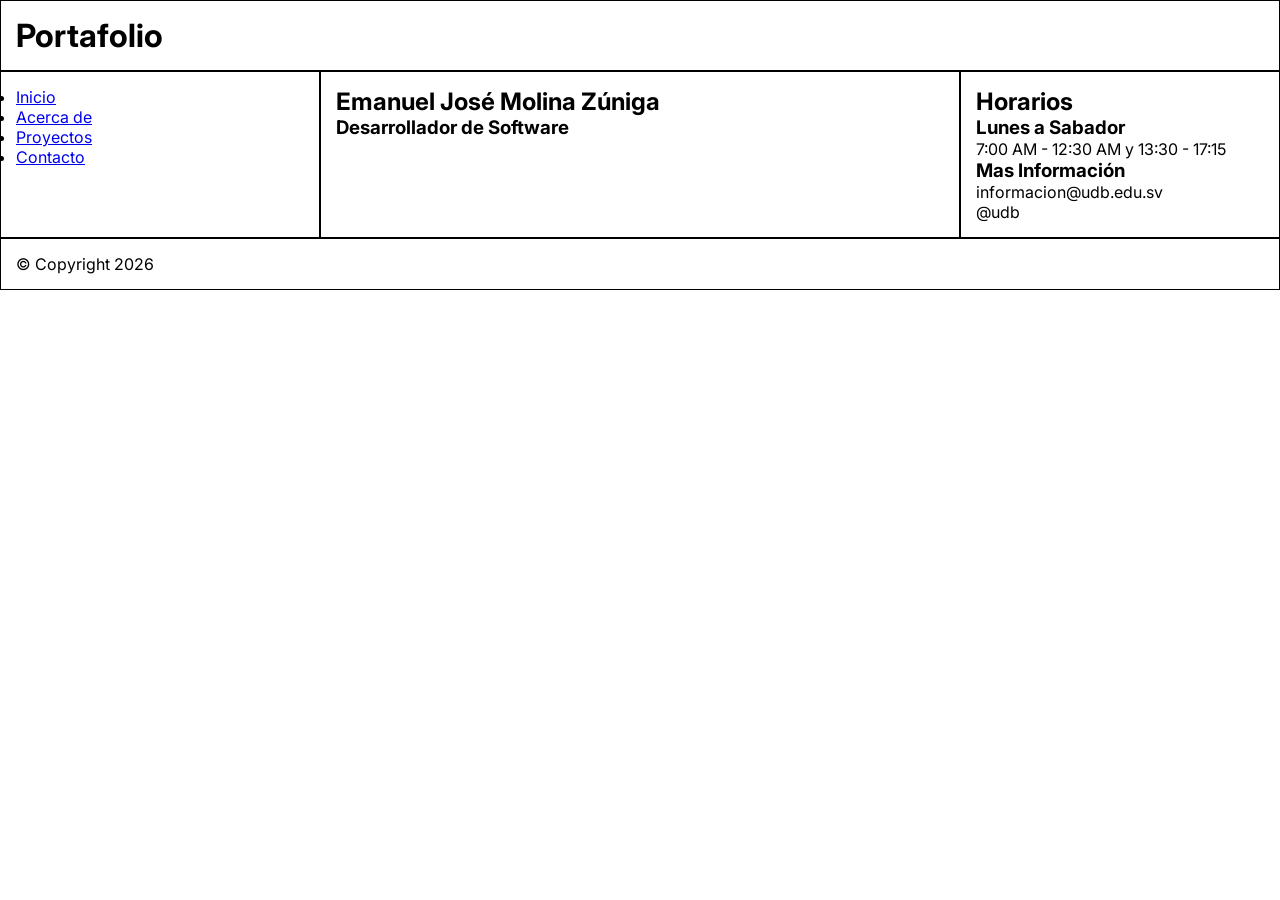
==== index.html @ 9027261e "agregando paginas base" ====
<!DOCTYPE html>
<html lang="en">
<head>
    <meta charset="UTF-8">
    <meta name="viewport" content="width=device-width, initial-scale=1.0">
    <title>Portafolio - Emanuel Molina</title>
    <link rel="stylesheet" href="assets/css/style.css">
    <link rel="preconnect" href="https://fonts.googleapis.com">
    <link rel="preconnect" href="https://fonts.gstatic.com" crossorigin>
    <link href="https://fonts.googleapis.com/css2?family=Inter:ital,opsz,wght@0,14..32,100..900;1,14..32,100..900&display=swap" rel="stylesheet">
</head>
<body>
    <header class="cabecera">
        <h1>Portafolio</h1>
    </header>
    <div class="contenido">
        <nav class="menu col-3 col-t-2">
            <ul>
                <li><a href="index.html">Inicio</a></li>
                <li><a href="acerca.html">Acerca de</a></li>
                <li><a href="proyectos.html">Proyectos</a></li>
                <li><a href="contacto.html">Contacto</a></li>
            </ul>
        </nav>
        <main class="principal col-6 col-t-4">
            <h2>Emanuel José Molina Zúniga</h2>
            <h3>Desarrollador de Software</h3>
        </main>
        <aside class="lateral col-3 col-t-6">
            <h2>Horarios</h2>
            <h3>Lunes a Sabador</h3>
            <p>7:00 AM - 12:30 AM y 13:30 - 17:15</p>
            <h3>Mas Información</h3>
            <p>informacion@udb.edu.sv</p>
            <p>@udb</p>
        </aside>
    </div>
    <footer class="pie">
        &copy; Copyright 2026
    </footer>
</body>
</html>
---- assets/css/style.css ----
* {
  box-sizing: border-box;
  margin: 0;
  padding: 0;
}

.cabecera, .menu, .principal, .pie, .lateral{
    padding: 15px;
    border: 1px solid black;
}

body {
  font-family: "Inter", sans-serif;
}

/* Media Queries */
.contenido {
  display: flex;
  flex-wrap: wrap;
}

/* movil <576px */
@media (max-width: 576px) {
  .contenido {
    display: block;
  }
}

/* tablet >576px */
@media (min-width: 576px) {
  .col-t-1 {
    width: 16.67%;
  }
  .col-t-2 {
    width: 33.33%;
  }
  .col-t-3 {
    width: 50%;
  }
  .col-t-4 {
    width: 66.67%;
  }
  .col-t-5 {
    width: 83.33%;
  }
  .col-t-6 {
    width: 100%;
  }
}
/* desktop >768px */
@media (min-width: 768px) {
  .col-1 {
    width: 8.33%;
  }
  .col-2 {
    width: 16.67%;
  }
  .col-3 {
    width: 25%;
  }
  .col-4 {
    width: 33.33%;
  }
  .col-5 {
    width: 41.67%;
  }
  .col-6 {
    width: 50%;
  }
  .col-7 {
    width: 58.33%;
  }
  .col-8 {
    width: 66.67%;
  }
  .col-9 {
    width: 75%;
  }
  .col-10 {
    width: 83.33%;
  }
  .col-11 {
    width: 91.67%;
  }
  .col-12 {
    width: 100%;
  }
}
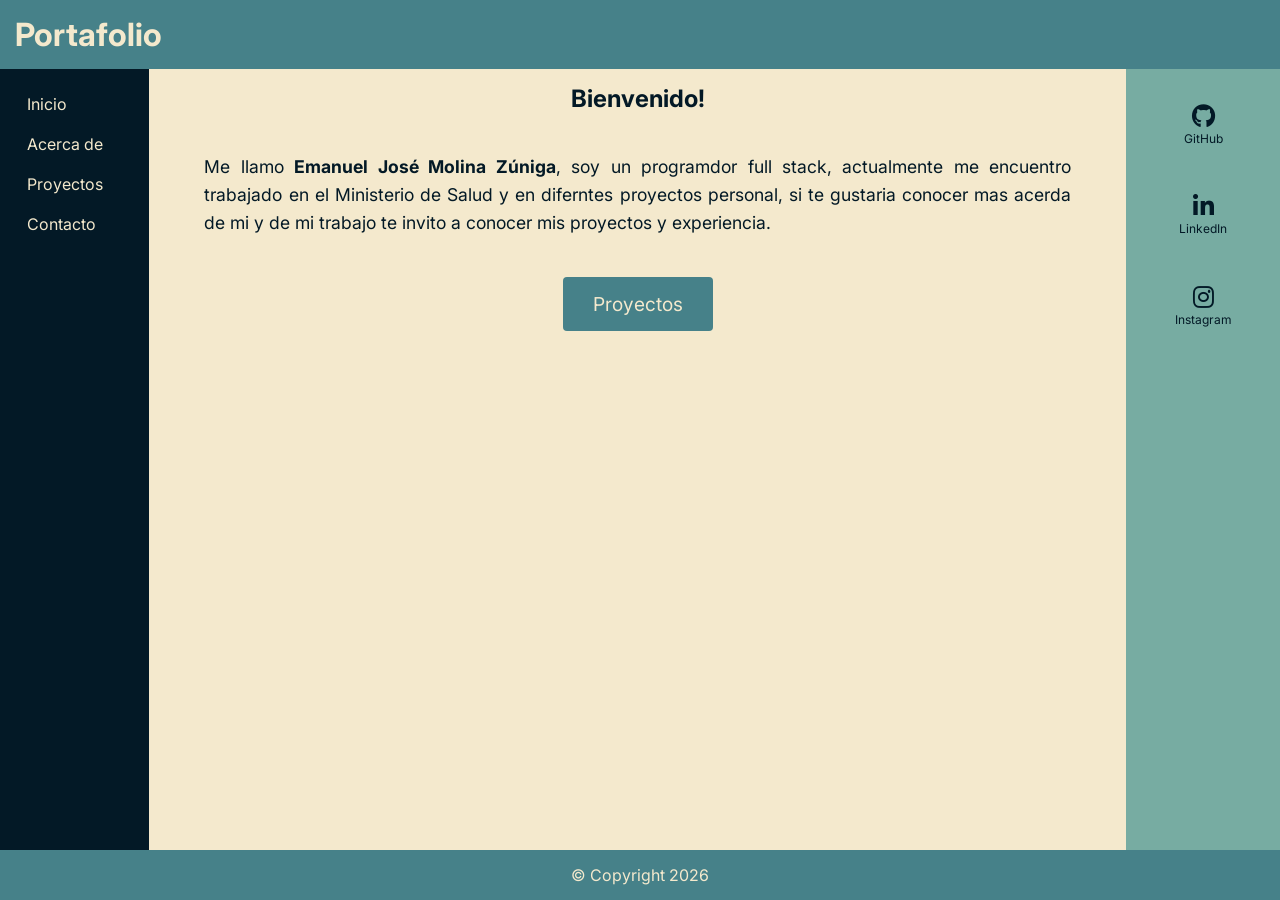
==== commit 10965fa1: "terminando template y pagina de inicio" ====
--- a/index.html
+++ b/index.html
@@ -4,6 +4,7 @@
     <meta charset="UTF-8">
     <meta name="viewport" content="width=device-width, initial-scale=1.0">
     <title>Portafolio - Emanuel Molina</title>
+    <link rel="stylesheet" href="https://cdnjs.cloudflare.com/ajax/libs/font-awesome/6.5.2/css/all.min.css">
     <link rel="stylesheet" href="assets/css/style.css">
     <link rel="preconnect" href="https://fonts.googleapis.com">
     <link rel="preconnect" href="https://fonts.gstatic.com" crossorigin>
@@ -14,7 +15,7 @@
         <h1>Portafolio</h1>
     </header>
     <div class="contenido">
-        <nav class="menu col-3 col-t-2">
+        <nav class="menu col-t-2">
             <ul>
                 <li><a href="index.html">Inicio</a></li>
                 <li><a href="acerca.html">Acerca de</a></li>
@@ -22,20 +23,33 @@
                 <li><a href="contacto.html">Contacto</a></li>
             </ul>
         </nav>
-        <main class="principal col-6 col-t-4">
-            <h2>Emanuel José Molina Zúniga</h2>
-            <h3>Desarrollador de Software</h3>
+        <main class="principal col-t-4">
+            <h2 class="text-center">Bienvenido!</h2>
+
+            <p class="descripcion">Me llamo <strong>Emanuel José Molina Zúniga</strong>, soy un programdor full stack, actualmente me encuentro trabajado en el Ministerio de Salud y en diferntes proyectos personal, si te gustaria conocer mas acerda de mi y de mi trabajo te invito a conocer mis proyectos y experiencia.</p>
+
+            <div class="text-center">
+                <a href="proyectos.html" class="btn btn-lg">Proyectos</a>
+            </div>
         </main>
-        <aside class="lateral col-3 col-t-6">
-            <h2>Horarios</h2>
-            <h3>Lunes a Sabador</h3>
-            <p>7:00 AM - 12:30 AM y 13:30 - 17:15</p>
-            <h3>Mas Información</h3>
-            <p>informacion@udb.edu.sv</p>
-            <p>@udb</p>
+        <aside class="lateral col-t-6">
+            <div class="redes">
+                <a href="https://github.com/Emanuel503" target="_blank" rel="noopener noreferrer">
+                    <i class="fa-brands fa-github" aria-hidden="true"></i>
+                    <span>GitHub</span>
+                </a>
+                <a href="https://www.linkedin.com/in/emanuel-molina-3b30142aa/" target="_blank" rel="noopener noreferrer">
+                    <i class="fa-brands fa-linkedin-in" aria-hidden="true"></i>
+                    <span>LinkedIn</span>
+                </a>
+                <a href="https://www.instagram.com/emanuelmz_/?hl=es-la" target="_blank" rel="noopener noreferrer">
+                    <i class="fa-brands fa-instagram" aria-hidden="true"></i>
+                    <span>Instagram</span>
+                </a>
+            </div>
         </aside>
     </div>
-    <footer class="pie">
+    <footer class="pie text-center">
         &copy; Copyright 2026
     </footer>
 </body>
--- a/assets/css/style.css
+++ b/assets/css/style.css
@@ -4,19 +4,126 @@
   padding: 0;
 }
 
-.cabecera, .menu, .principal, .pie, .lateral{
-    padding: 15px;
-    border: 1px solid black;
+/* Clases reutilizables */
+:root {
+  --tinta: #031926; /* Rich Black FOGRA 29 */
+  --mar: #468189; /* Metallic Seaweed */
+  --verde: #77aca2; /* Green Sheen */
+  --opal: #9dbebb; /* Opal */
+  --arena: #f4e9cd; /* Champagne */
+}
+
+.text-center {
+  text-align: center;
+}
+
+.btn {
+  display: inline-block;
+  padding: 10px 20px;
+  background-color: var(--mar);
+  color: var(--arena);
+  text-decoration: none;
+  border-radius: 4px;
+  transition: background-color 0.3s ease;
+}
+
+.btn:hover {
+  background-color: var(--verde);
+}
+
+.btn-lg {
+  padding: 15px 30px;
+  font-size: 1.2em;
+}
+/* Clases reutilizables */
+
+.cabecera,
+.menu,
+.principal,
+.pie,
+.lateral {
+  padding: 15px;
+}
+
+.descripcion {
+  text-align: justify;
+  font-size: 1.1em;
+  line-height: 1.6;
+  margin: 40px;
 }
 
 body {
   font-family: "Inter", sans-serif;
+  display: flex;
+  flex-direction: column;
+  min-height: 100vh;
+  background: var(--arena);
+  color: var(--tinta);
+}
+
+.cabecera,
+.pie {
+  background: var(--mar);
+  color: var(--arena);
+}
+
+.menu {
+  background: var(--tinta);
+  color: var(--arena);
+}
+
+.lateral {
+  background: var(--verde);
+  color: var(--tinta);
+}
+
+.menu ul {
+  list-style: none;
+}
+
+.menu a {
+  display: block;
+  padding: 10px 12px;
+  color: var(--arena);
+  text-decoration: none;
+}
+
+.menu a:hover {
+  color: var(--opal);
+}
+
+.redes {
+  display: flex;
+  flex-direction: column;
+  gap: 48px;
+  text-align: center;
+  margin-top: 20px;
+}
+
+.redes a {
+  display: flex;
+  flex-direction: column;
+  align-items: center;
+  gap: 4px;
+  color: var(--tinta);
+  text-decoration: none;
+  font-size: 12px;
+  line-height: 1.2;
+}
+
+.redes i {
+  font-size: 24px;
+}
+
+.redes a:hover {
+  text-decoration: underline;
 }
 
 /* Media Queries */
 .contenido {
   display: flex;
   flex-wrap: wrap;
+  flex: 1;
 }
 
 /* movil <576px */
@@ -85,4 +192,14 @@
   .col-12 {
     width: 100%;
   }
-}
+
+  .menu {
+    width: 11.67%;
+  }
+  .principal {
+    width: 76.33%;
+  }
+  .lateral {
+    width: 12%;
+  }
+}
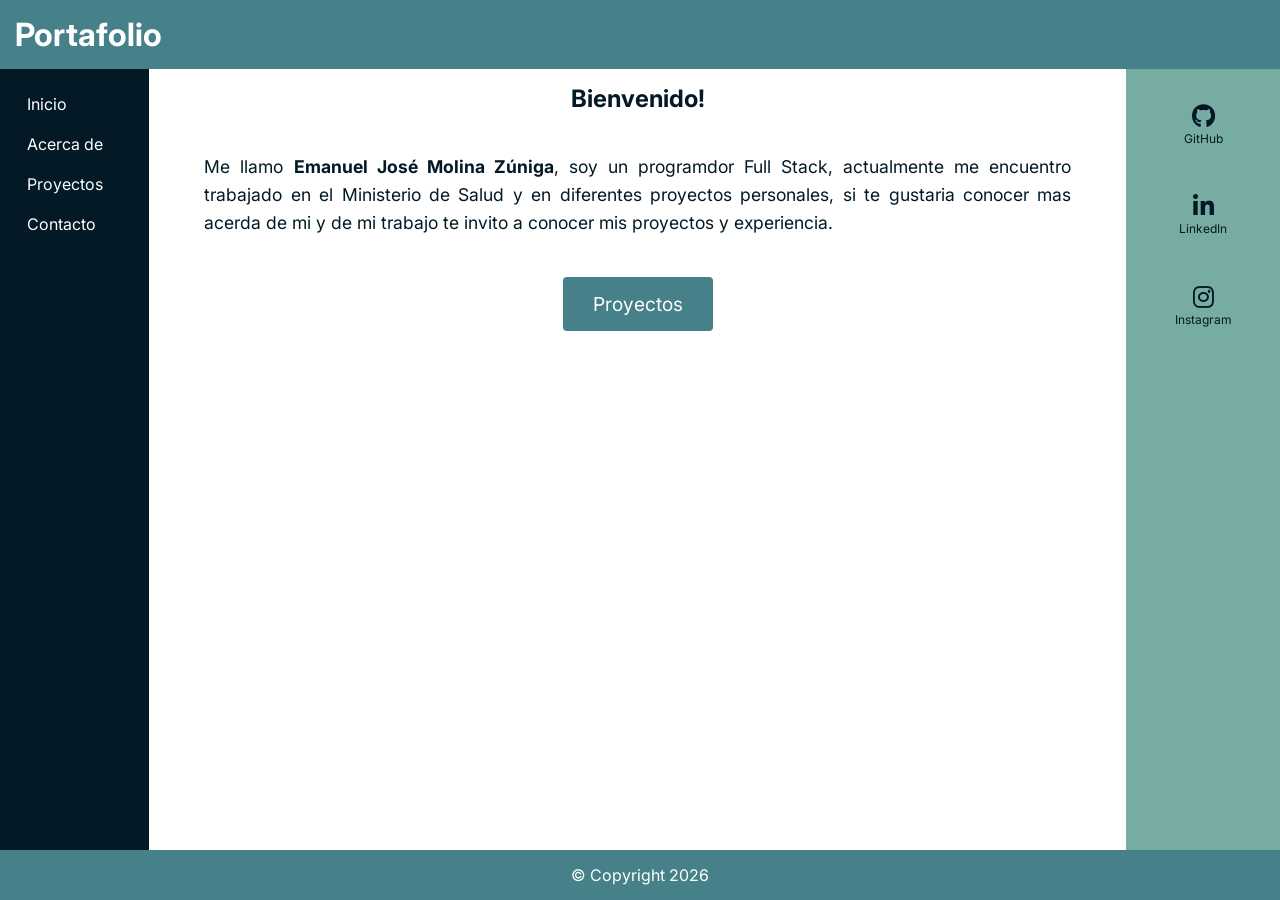
==== commit 44b2491c: "fix errores ortograficos" ====
--- a/index.html
+++ b/index.html
@@ -26,7 +26,7 @@
         <main class="principal col-t-4">
             <h2 class="text-center">Bienvenido!</h2>
 
-            <p class="descripcion">Me llamo <strong>Emanuel José Molina Zúniga</strong>, soy un programdor full stack, actualmente me encuentro trabajado en el Ministerio de Salud y en diferntes proyectos personal, si te gustaria conocer mas acerda de mi y de mi trabajo te invito a conocer mis proyectos y experiencia.</p>
+            <p class="descripcion">Me llamo <strong>Emanuel José Molina Zúniga</strong>, soy un programdor Full Stack, actualmente me encuentro trabajado en el Ministerio de Salud y en diferentes proyectos personales, si te gustaria conocer mas acerda de mi y de mi trabajo te invito a conocer mis proyectos y experiencia.</p>
 
             <div class="text-center">
                 <a href="proyectos.html" class="btn btn-lg">Proyectos</a>
--- a/assets/css/style.css
+++ b/assets/css/style.css
@@ -10,7 +10,7 @@
   --mar: #468189; /* Metallic Seaweed */
   --verde: #77aca2; /* Green Sheen */
   --opal: #9dbebb; /* Opal */
-  --arena: #f4e9cd; /* Champagne */
+  --arena: #FFFFFF;
 }
 
 .text-center {
@@ -119,6 +119,138 @@
   text-decoration: underline;
 }
 
+/* Foto de perfil */
+.perfil {
+  display: block;
+  width: 300px;
+  height: 300px;
+  object-fit: cover;
+  border-radius: 10px;
+  border: 2px solid var(--mar);
+  margin: 20px auto;
+}
+
+/* Listado de tecnologías */
+.tecnologias {
+  display: grid;
+  grid-template-columns: repeat(3, auto);
+  justify-content: center;
+  column-gap: 48px;
+  row-gap: 20px;
+  margin: 20px 40px;
+  padding-left: 0;
+  line-height: 1.7;
+  list-style-position: inside;
+}
+
+.tecnologias > li {
+  font-weight: 600;
+}
+
+.tecnologias ul {
+  margin-left: 0;
+  margin-bottom: 0;
+  padding-left: 0;
+  list-style-position: inside;
+}
+
+.tecnologias ul li {
+  font-weight: 400;
+}
+
+/* Formulario de contacto */
+.formulario {
+  max-width: 560px;
+  margin: 20px auto;
+}
+
+.campo {
+  display: flex;
+  flex-direction: column;
+  gap: 6px;
+  margin-bottom: 15px;
+}
+
+.campo input,
+.campo select,
+.campo textarea {
+  padding: 8px 10px;
+  border: 1px solid var(--mar);
+  border-radius: 5px;
+  background: #fff;
+  color: var(--tinta);
+  font-family: inherit;
+  font-size: 14px;
+}
+
+.campo textarea {
+  resize: vertical;
+  min-height: 100px;
+}
+
+.opciones {
+  margin-bottom: 15px;
+  padding: 0;
+  border: none;
+}
+
+.opciones legend {
+  margin-bottom: 6px;
+}
+
+.opciones label {
+  margin-right: 15px;
+}
+
+/* Tabla de proyectos */
+.principal table {
+  width: 100%;
+  border-collapse: collapse;
+  margin-top: 15px;
+  font-size: 14px;
+  line-height: 1.5;
+}
+
+.principal th,
+.principal td {
+  padding: 10px 12px;
+  border: 1px solid var(--opal);
+  text-align: left;
+  vertical-align: top;
+}
+
+.principal th {
+  background: var(--mar);
+  color: var(--arena);
+}
+
+.principal tbody tr:nth-child(even) {
+  background: rgba(157, 190, 187, 0.25);
+}
+
+.principal td p {
+  margin-bottom: 8px;
+}
+
+.principal td p:last-child {
+  margin-bottom: 0;
+}
+
+.principal td a {
+  color: var(--mar);
+  font-weight: 600;
+  text-decoration: none;
+}
+
+.principal td a:hover {
+  text-decoration: underline;
+}
+
+.principal td.estado,
+.principal td.fecha {
+  white-space: nowrap;
+}
+
 /* Media Queries */
 .contenido {
   display: flex;
@@ -131,6 +263,13 @@
   .contenido {
     display: block;
   }
+  .principal table {
+    display: block;
+    overflow-x: auto;
+  }
+  .tecnologias {
+    grid-template-columns: 1fr;
+  }
 }
 
 /* tablet >576px */
